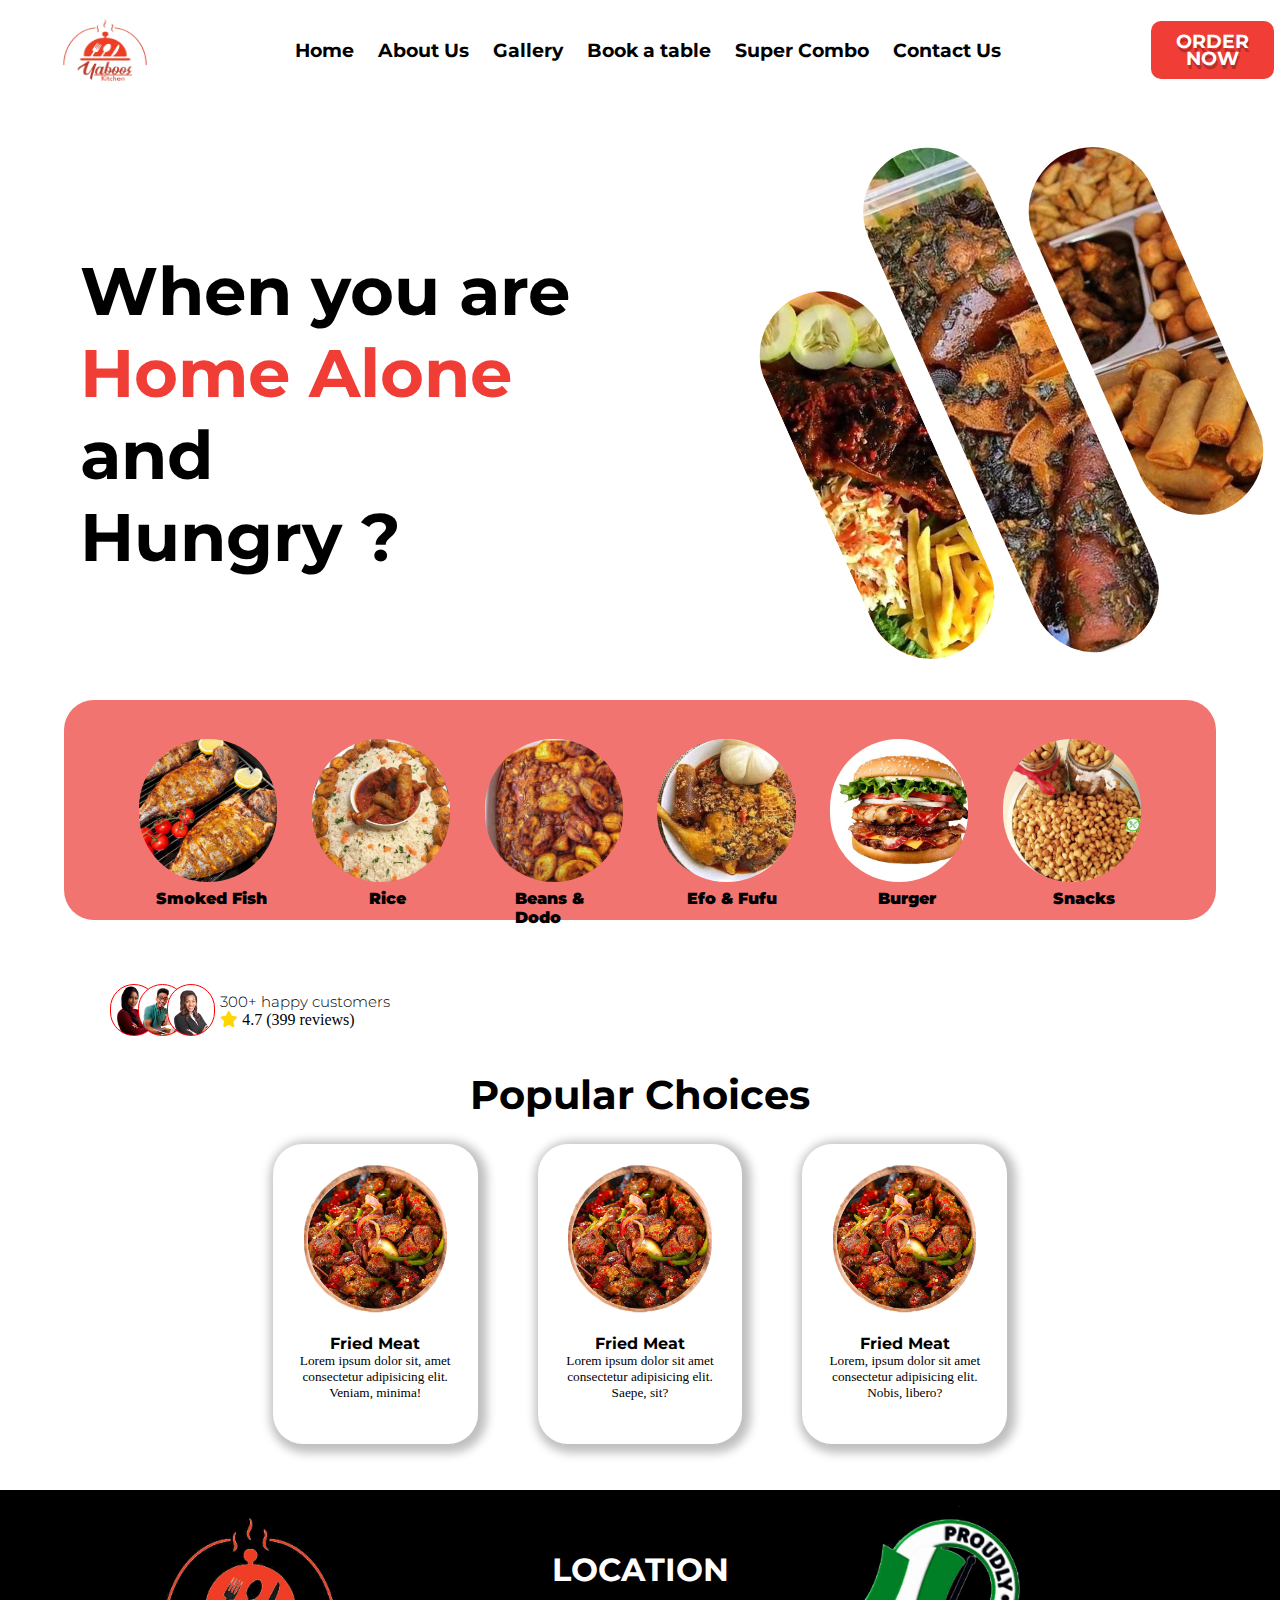
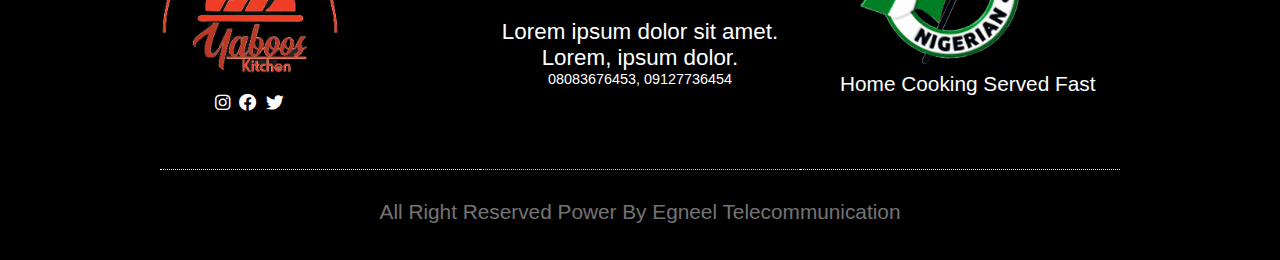
==== index.html @ a82869a2 "added yahoo kitchen to directory" ====
<!DOCTYPE html>
<html lang="en">
  <head>
    <meta charset="UTF-8" />
    <meta name="viewport" content="width=device-width, initial-scale=1.0" />
    <title>yahoo kitchen</title>

    <!-- LINKS -->
    <link rel="stylesheet" href="./style.css" />
    <link rel="stylesheet" href="./fontawesome-free-6.4.2-web/css/all.css" />
    <link
      href="https://fonts.googleapis.com/css2?family=Montserrat:wght@700&display=swap"
      rel="stylesheet"
    />

    <!-- LINKS //// -->
  </head>

  <body>
    <!-- HEADER -->

    <header>
      <!-- LOGO -->
      <img src="./img/logo.png" alt="" />

      <!-- LOGO //// -->

      <!-- DROPDOWN -->
      <nav class="font-family">
        <ul>
          <li><a href="./index.html">Home</a></li>
          <li><a href="./about.html">About Us</a></li>
          <li><a href="#">Gallery</a></li>
          <!-- <li><a href="#">Menu</a></li> -->
          <li><a href="#">Book a table</a></li>
          <li><a href="#">Super Combo</a></li>
          <li><a href="#">Contact Us</a></li>
          <!-- <li><a href="#">Event</a></li>
          <li><a href="#">Reviews</a></li>
          <li><a href="#">Gift cards</a></li> -->
        </ul>
      </nav>

      <!-- ORDER NOW -->

      <div class="order font-family">
        <h2>ORDER</h2>
        <h2>NOW</h2>
      </div>

      <!-- ORDER NOW //// -->

      <!-- FONTS -->

      <i class="fa-solid fa-bars"></i>

      <!-- FONTS //// -->

      <!-- DROPDOWN //// -->
    </header>

    <!-- HEADER //// -->

    <!-- CONTENTS -->
    <div class="contents">
      <!-- WHEN YOU ARE HOME AND HUNGRY -->
      <div class="hungry">
        <div class="hungry-col-0 font-family">
          <div class="hungry-margin">
            <h1>When you are</h1>
            <h1><span>Home Alone </span>and</h1>
            <h1>Hungry ?</h1>
          </div>
        </div>
        <div class="hungry-col">
          <div class="hungry-row1">
            <!-- <img src="./img/7.jpg" alt="" />-->
          </div>
          <div class="hungry-row2">
            <!-- <img src="./img/2.jpg" alt="" /> -->
          </div>
          <div class="hungry-row3">
            <!-- <img src="./img/3.jpg" alt="" /> -->
          </div>
        </div>
      </div>

      <!-- WHEN YOU ARE HOME AND HUNGRY //// -->

      <!-- FOODS -->
      <div class="food-col font-family">
        <div class="food-row1">
          <p>Smoked Fish</p>
        </div>
        <div class="food-row2">
          <p>Rice</p>
        </div>
        <div class="food-row3">
          <p>Beans & Dodo</p>
        </div>
        <div class="food-row4">
          <p>Efo & Fufu</p>
        </div>
        <div class="food-row5"><p>Burger</p></div>
        <div class="food-row6">
          <p>Snacks</p>
        </div>
      </div>

      <!-- FOODS //// -->

      <!-- REVIEWS -->

      <div class="review">
        <div class="review-img1"></div>
        <div class="review-img2"></div>
        <div class="review-img3"></div>

        <div class="review-text">
          <h3 class="font-family">300+ happy customers</h3>
          <p>
            <span><i class="fa-solid fa-star"></i></span> 4.7 (399 reviews)
          </p>
        </div>
      </div>

      <!-- REVIEWS //// -->

      <!-- POPULAR CHOICES -->

      <div class="choices">
        <h1>Popular Choices</h1>
        <div class="choices-col">
          <div class="choices-row">
            <div class="choices-circle"></div>

            <div class="choices-text">
              <h2>Fried Meat</h2>
              <p>
                Lorem ipsum dolor sit, amet consectetur adipisicing elit.
                Veniam, minima!
              </p>
            </div>
          </div>
          <div class="choices-row">
            <div class="choices-circle"></div>

            <div class="choices-text">
              <h2>Fried Meat</h2>
              <p>
                Lorem ipsum dolor sit amet consectetur adipisicing elit. Saepe,
                sit?
              </p>
            </div>
          </div>
          <div class="choices-row">
            <div class="choices-circle"></div>

            <div class="choices-text">
              <h2>Fried Meat</h2>
              <p>
                Lorem, ipsum dolor sit amet consectetur adipisicing elit. Nobis,
                libero?
              </p>
            </div>
          </div>
        </div>
      </div>

      <!-- POPULAR CHOICES //// -->
    </div>

    <!-- CONTENTS //// -->

    <!-- FOOTER -->
    <footer class="font-family">
      <div class="footer-col">
        <img src="./img/yak.png" alt="" />

        <div class="footer-font">
          <a href="#">
            <i class="fab fa-instagram"></i>
          </a>

          <a href="#">
            <i class="fab fa-facebook"></i>
          </a>

          <a href="#">
            <i class="fab fa-twitter"></i>
          </a>
        </div>
      </div>
      <div id="footer-dot" class="footer-col">
        <h1>LOCATION</h1>

        <h3>Lorem ipsum dolor sit amet.</h3>
        <h3>Lorem, ipsum dolor.</h3>
        <h4>08083676453, 09127736454</h4>
      </div>
      <div class="footer-col">
        <img id="footer-img" src="./img/proudly nigeria.png" alt="" />

        <h2>Home Cooking Served Fast</h2>
      </div>
      <div class="footer-col-0">
        <h2>All Right Reserved Power By Egneel Telecommunication</h2>
      </div>
    </footer>

    <!-- FOOTER //// -->
  </body>
</html>
---- style.css ----
@import url('https://fonts.googleapis.com/css2?family=Montserrat:wght@100&display=swap');


* {
 padding: 0;
 margin: 0;
 box-sizing: border-box;
}

html,
body {
 height: 100%;
}

/* HOME PAGE */

header {
 display: flex;
 align-items: center;
 width: 100%;
 height: 100px;
}

header img {
 height: 100px;
 float: left;
 width: 120px;
 margin-left: 45px;
 margin-right: 120px
}

header nav ul {
 display: inline-block;
 width: max-content;
}

header nav ul li {
 display: inline;
 list-style: none;
}

.font-family {
 font-family: 'Montserrat', sans-serif;
}

header ul li a {
 color: black;
 font-weight: bold;
 text-decoration: none;
 margin: 10px;
 font-size: 120%;
}

.order {
 background: #f03d36;
 padding: 12px 25px;
 color: white;
 border-radius: 10px;
 margin-left: 140px;
}

.order h2 {
 line-height: 17px;
 font-size: 120%;
 text-align: center;
 text-shadow: 1px 4px rgba(0, 0, 0, 0.25);
}

header .fa-bars {
 display: none;
}

.contents {
 min-height: 100%;
}

.hungry {
 width: 100%;
 height: 600px;
 display: flex;
}

.hungry .hungry-col-0 {
 flex-basis: 50%;
}

.hungry .hungry-col {
 position: relative;
 flex-basis: 50%;
 display: flex;
}

.hungry .hungry-row1 {
 background-image: url(./img/7.jpg);
 background-position: top;
 background-size: cover;
 position: absolute;
 top: 30%;
 left: 27%;
 border-radius: 100px;
 height: 65%;
 width: 20%;
 transform: rotate(-24deg);
}

.hungry .hungry-row2 {
 background-image: url(./img/2.jpg);
 background-position: center;
 background-repeat: no-repeat;
 background-size: cover;
 position: absolute;
 top: 5%;
 left: 48%;
 border-radius: 100px;
 height: 90%;
 width: 20%;
 transform: rotate(-24deg);
}

.hungry .hungry-row3 {
 background-image: url(./img/3.jpg);
 background-position: bottom;
 background-size: cover;
 position: absolute;
 top: 6%;
 left: 69%;
 border-radius: 100px;
 width: 20%;
 height: 65%;
 transform: rotate(-24deg);
}

.hungry .hungry-col-0 h1 {
 font-size: 420%;
}

.hungry .hungry-col-0 h1 span {
 color: #f03d36;
}

.hungry .hungry-col-0 .hungry-margin {
 margin-top: 150px;
 margin-left: 80px;
}

.food-col {
 width: 90%;
 height: 220px;
 margin: 0 auto;
 margin-bottom: 50px;
 display: flex;
 align-items: center;
 justify-content: center;
 background-color: #f17470;
 border-radius: 30px;

}

.food-row1 {
 background-image: url(./img/8.jpg);
 background-size: cover;
 background-position: center;
 background-repeat: no-repeat;
 width: 12%;
 height: 65%;
 margin: 0 1.5%;
 border-radius: 150px;
}

.food-row2 {
 background-image: url(./img/4.jpg);
 background-size: cover;
 width: 12%;
 height: 65%;
 margin: 0 1.5%;
 border-radius: 150px;
}

.food-row3 {
 background-image: url(./img/9.jpg);
 background-size: cover;
 width: 12%;
 height: 65%;
 margin: 0 1.5%;
 border-radius: 150px;
}

.food-row4 {
 background-image: url(./img/5.jpg);
 background-size: cover;
 background-position: center;
 width: 12%;
 height: 65%;
 margin: 0 1.5%;
 border-radius: 150px;
}

.food-row5 {
 background-image: url(./img/6.jpg);
 background-size: cover;
 width: 12%;
 height: 65%;
 margin: 0 1.5%;
 border-radius: 150px;
}

.food-row6 {
 background-image: url(./img/1.jpg);
 background-size: cover;
 background-position: center;
 width: 12%;
 height: 65%;
 margin: 0 1.5%;
 border-radius: 150px;
}

.food-col p {
 margin-top: 150px;
 margin-left: 30px;
 font-weight: 900;
 font-size: 97%;
}

.food-col .food-row1 p {
 margin-left: 17px;
}

.food-col .food-row2 p {
 padding-left: 27px;
}

.food-col .food-row5 p {
 padding-left: 18px;
}

.food-col .food-row6 p {
 padding-left: 20px;
}

.review {
 width: 100%;
 height: 80px;
 display: flex;
 align-items: center;
 padding-left: 70px;
}

.review .review-img1 {
 border: 1px solid red;
 width: 4%;
 height: 65%;
 border-radius: 100px;
 transform: translate(40px);
 z-index: -1;
 background: url(./img/12.jpg);
 background-position: top;
 background-size: cover;
}


.review .review-img2 {
 border: 1px solid red;
 width: 4%;
 height: 65%;
 border-radius: 100px;
 transform: translate(20px);
 background: url(./img/10.jpg);
 background-position: bottom;
 background-size: cover;
 z-index: 10;
}


.review .review-img3 {
 border: 1px solid red;
 width: 4%;
 height: 65%;
 border-radius: 100px;
 background: url(./img/11.jpg);
 background-position: top;
 background-size: cover;
 z-index: 20;
}

.review .review-text {
 margin-left: 5px;
}

.review .review-text h3 {
 font-size: 95%;
}

.fa-star {
 color: gold;
}

.choices {
 width: 100%;
 height: 400px;
 text-align: center;
 margin: 20px 0px;
}

.choices h1 {
 margin-bottom: -25px;
 font-size: 250%;
}

.choices .choices-col {
 width: 100%;
 height: 100%;
 display: flex;
 align-items: center;
 justify-content: center;
}

.choices .choices-col .choices-row {
 width: 16%;
 height: 75%;
 margin: 0 30px;
 border-radius: 30px;
 box-shadow: 3px 3px 10px 6px rgba(0, 0, 0, 0.25);
 display: flex;
 justify-content: center;
 position: relative;
}

.choices .choices-col .choices-row .choices-circle {
 background: url(./img/13.png);
 background-position: center;
 background-size: cover;
 width: 70%;
 height: 50%;
 margin-top: 20px;
 border-radius: 100px;
}

.choices .choices-col .choices-row .choices-text {
 position: absolute;
 top: 60%;
}

.choices .choices-col .choices-row .choices-text h2 {
 font-size: 100%;
 margin-top: 10px;
}

.choices .choices-col .choices-row .choices-text p {
 font-size: 83%;
 text-align: center;
 margin: 0 20px;
}

.choices h1,
h2 {
 font-family: 'Montserrat', sans-serif;
}

footer {
 width: 100%;
 height: 370px;
 color: white;
 background: black;
 display: flex;
 justify-content: center;
 position: relative;
}

footer .footer-col {
 border-bottom: 1px dotted white;
 width: 320px;
 height: 280px;
}

footer #footer-dot {
 border-bottom: 1px dotted rgb(250, 192, 192);
}

footer .footer-col img {
 width: 250px;
 margin-top: 20px;
 margin-right: 50px;
 transform: translate(-35px);
}

footer .footer-col a {
 text-decoration: none;
}

footer .footer-col .footer-font {
 margin-left: 50px;
 margin-top: 10px;
}

footer .footer-col a i {
 font-size: 110%;
 color: white;
 margin-left: 5px;
}

footer .footer-col h1,
h3,
h4 {
 text-align: center;
}

footer .footer-col h2,
h3,
h4 {
 font-family: sans-serif;
 font-weight: 300;
}

footer .footer-col h1 {
 margin-top: 60px;
 margin-bottom: 30px;
}

footer .footer-col h3 {
 font-size: 140%;
}

footer .footer-col h4 {
 font-size: 90%;
}

footer .footer-col #footer-img {
 margin-top: 8px;
 transform: translate(0);
 margin-left: 30px;
}

footer .footer-col h2 {
 font-size: 130%;
 margin-left: 40px;
}

footer .footer-col-0 {
 position: absolute;
 width: 100%;
 height: 90px;
 bottom: 0%;
}

footer .footer-col-0 h2 {
 font-family: sans-serif;
 font-weight: 10;
 font-size: 130%;
 color: rgba(233, 230, 230, 0.5);
 text-align: center;
 margin-top: 30px;
}

/* HOME PAGE //// */

/* ABOUT US PAGE */

.about-us-view {
 width: 100%;
 height: 300px;
 background: url(./img/14.jpg);
 background-position: center;
 background-size: cover;
 margin-bottom: 100px;
}

/* .about-us-view img {
 width: 100%;
 height: 100%;
} */

.about-yahoo {
 width: 90%;
 height: 600px;
 margin: 0 auto;
 display: flex;
 margin-bottom: 70px;
}

.about-yahoo-col-0 {
 flex-basis: 45%;
 width: 50%;
 height: 100%;
 margin-left: 60px;
}

.about-yahoo-col-0 h1 {
 color: green;
 font-size: 330%;
 margin-bottom: 10px;
 margin-top: 10px;
}

.about-yahoo-col-0 p {
 font-size: 130%;
 font-family: sans-serif;
 margin-right: 20px;
 letter-spacing: 1.2px;
}

.about-yahoo-col-1 {
 flex-basis: 50%;
 background: url(./img/15.jpg);
 background-position: center;
 background-size: cover;
 border-radius: 40px;
}

.newsletter {
 width: 90%;
 margin: 0 auto;
 margin-bottom: 40px;
 height: 180px;
 background: black;
 border-radius: 30px;
 display: flex;

}

.newsletter .newsletter-col-0 {
 flex-basis: 50%;
 border: 1px solid red;
 width: 100%;
 height: 100%;
}



.newsletter .newsletter-col-0 h1 {
 color: white;
 font-size: 290%;
 margin-left: 50px;
 margin-top: 50px;
}

.newsletter .newsletter-col-0 p {
 color: white;
 font-size: 130%;
 margin-left: 50px;
 margin-top: 10px;
}

.newsletter .newsletter-col-1 {
 flex-basis: 50%;
 border: 1px solid blue;
 width: 100%;
 height: 100%;
}

.newsletter .newsletter-col-1 h1 {
 color: rgba(255, 255, 255, 0.15);
 float: right;
 font-size: 400%;
 margin-top: 10px;
 margin-right: 5px;
 z-index: -10;
}

.newsletter .newsletter-col-1 form input {
 width: 300px;
 height: 50px;
 border-radius: 40px;
 padding-left: 20px;
}

.newsletter .newsletter-col-1 form label {
 color: blue;
}

/* ABOUT US PAGE //// */
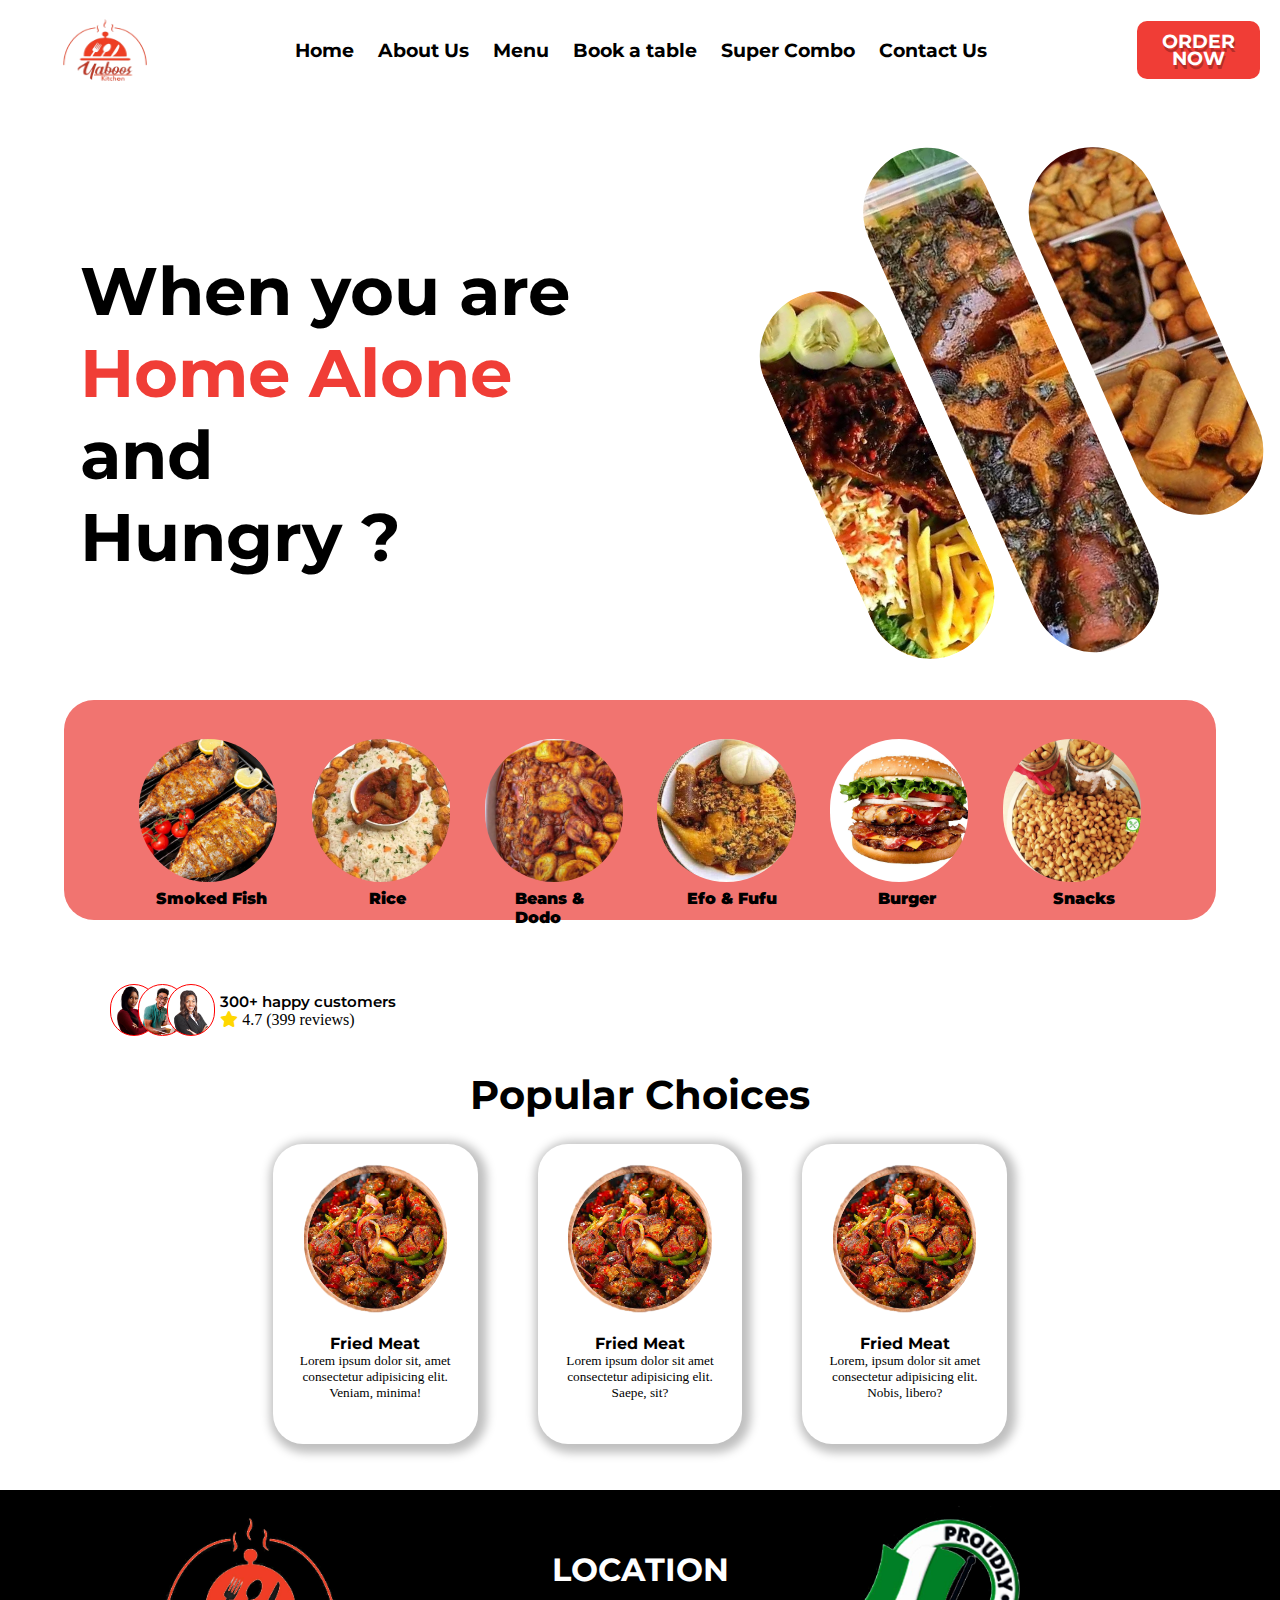
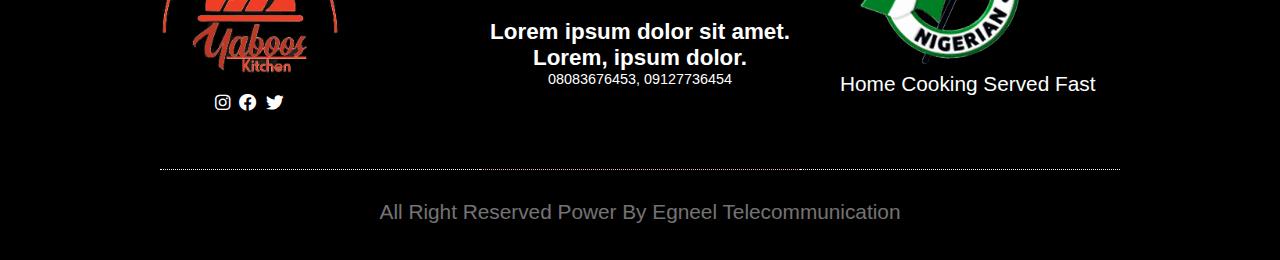
==== commit b48f9f65: "commited" ====
--- a/index.html
+++ b/index.html
@@ -30,9 +30,9 @@
         <ul>
           <li><a href="./index.html">Home</a></li>
           <li><a href="./about.html">About Us</a></li>
-          <li><a href="#">Gallery</a></li>
-          <!-- <li><a href="#">Menu</a></li> -->
-          <li><a href="#">Book a table</a></li>
+          <li><a href="./menu.html">Menu</a></li>
+          <!-- <li><a href="#">Gallery</a></li> -->
+          <li><a href="./bookatable.html">Book a table</a></li>
           <li><a href="#">Super Combo</a></li>
           <li><a href="#">Contact Us</a></li>
           <!-- <li><a href="#">Event</a></li>
--- a/style.css
+++ b/style.css
@@ -514,12 +514,10 @@
  background: black;
  border-radius: 30px;
  display: flex;
-
 }
 
 .newsletter .newsletter-col-0 {
  flex-basis: 50%;
- border: 1px solid red;
  width: 100%;
  height: 100%;
 }
@@ -542,7 +540,6 @@
 
 .newsletter .newsletter-col-1 {
  flex-basis: 50%;
- border: 1px solid blue;
  width: 100%;
  height: 100%;
 }
@@ -556,15 +553,215 @@
  z-index: -10;
 }
 
+.newsletter .newsletter-col-1 form {
+ position: relative;
+ float: right;
+ margin-right: 50px;
+ margin-top: -20px;
+}
+
 .newsletter .newsletter-col-1 form input {
- width: 300px;
+ width: 350px;
  height: 50px;
  border-radius: 40px;
  padding-left: 20px;
+ border: transparent;
+ cursor: text;
+ outline: 0;
 }
 
 .newsletter .newsletter-col-1 form label {
- color: blue;
-}
-
-/* ABOUT US PAGE //// */+ font-family: sans-serif;
+ font-size: 70%;
+ color: black;
+ position: absolute;
+ bottom: 18px;
+ left: 22px;
+ transition: 1s;
+}
+
+.newsletter .newsletter-col-1 form button {
+ width: 110px;
+ padding: 7px 10px;
+ font-family: sans-serif;
+ position: absolute;
+ bottom: 11px;
+ left: 225px;
+ border-radius: 20px;
+ border: transparent;
+ background: gold;
+ cursor: pointer;
+}
+
+.overlay {
+ position: absolute;
+ top: 0;
+ left: 0;
+ width: 100%;
+ height: 2000px;
+}
+
+.hidden {
+ display: none;
+}
+
+/* ABOUT US PAGE //// */
+
+/* MENU PAGE */
+
+.menu-list {
+ width: 100%;
+ height: 2860px;
+ background: rgb(255, 175, 26);
+ color: white;
+}
+
+.menu-list h1 {
+ text-align: center;
+ flex-basis: 100%;
+ font-size: 300%;
+ padding: 100px 0;
+}
+
+.menu-list h2 {
+ font-size: 190%;
+ margin-top: 20px;
+ margin-left: 50px;
+ text-shadow: 2px 4px 3px rgba(0, 0, 0, 0.25);
+}
+
+.menu-list table {
+ margin-left: 50px;
+ margin-top: 100px;
+ float: left;
+ clear: both;
+}
+
+.menu-list table tr th h3 {
+ text-align: left;
+ margin-right: 120px;
+ margin-bottom: 15px;
+ font-size: 130%;
+}
+
+.menu-list table tr th,
+td,
+h3 {
+ font-family: sans-serif;
+ font-weight: 600;
+}
+
+.menu-list .menu-list-row-0 {
+ width: 100%;
+ height: 370px;
+ display: flex;
+ justify-content: center;
+}
+
+.menu-list .menu-list-row-0 .menu-list-row-0-col {
+ flex-basis: 38%;
+ margin: 0 20px;
+ border: 4px solid white;
+ border-radius: 20px;
+}
+
+.menu-list .menu-list-row-1 {
+ width: 100%;
+ height: 670px;
+ margin-top: 60px;
+ display: flex;
+ justify-content: center;
+}
+
+.menu-list .menu-list-row-1 .menu-list-row-1-col {
+ border: 4px solid white;
+ flex-basis: 38%;
+ height: 100%;
+ margin: 0 20px;
+ border-radius: 20px;
+}
+
+/* MENU PAGE //// */
+
+/* BOOK A TABLE */
+
+.reservation {
+ border: 1px solid black;
+ width: 90%;
+ height: 600px;
+ margin: 0 auto;
+ display: flex;
+}
+
+.reservation .reservation-row-0 {
+ flex-basis: 50%;
+ border-radius: 40px;
+ background: url(./img/15.jpg);
+ background-position: center;
+ background-size: cover;
+}
+
+.reservation .reservation-row-1 {
+ flex-basis: 50%;
+}
+
+.reservation .reservation-row-1 h1 {
+ color: green;
+ margin-left: 30px;
+ margin-top: 30px;
+}
+
+.reservation .reservation-row-1 p {
+ font-family: sans-serif;
+ font-weight: 500;
+ font-size: 120%;
+ margin-left: 30px;
+ margin-top: 10px;
+ margin-bottom: -10px;
+}
+
+.reservation .reservation-row-1 form .reservation-form input {
+ width: 550px;
+ height: 65px;
+ margin-left: 30px;
+ margin-top: 30px;
+ border: 1px solid black;
+ border-radius: 20px;
+ padding-left: 20px;
+}
+
+.reservation .reservation-row-1 form .reservation-form {
+ position: relative;
+}
+
+.reservation .reservation-row-1 form .reservation-form label {
+ position: absolute;
+ bottom: 20px;
+ left: 53px;
+ color: rgba(0, 0, 0, 0.7);
+ transition: 1s;
+}
+
+.reservation .reservation-row-1 form .reservation-form label .icons {
+ color: black;
+ font-size: 180%;
+ margin-right: 10px;
+ padding-right: 5px;
+ border-right: 1px solid black;
+}
+
+.reservation .reservation-row-1 form button {
+ margin-left: 30px;
+ margin-top: 20px;
+ width: 200px;
+ height: 30px;
+ background: gold;
+ border-radius: 40px;
+ border: transparent;
+}
+
+.color {
+ color: transparent;
+}
+
+/* BOOK A TABLE //// */